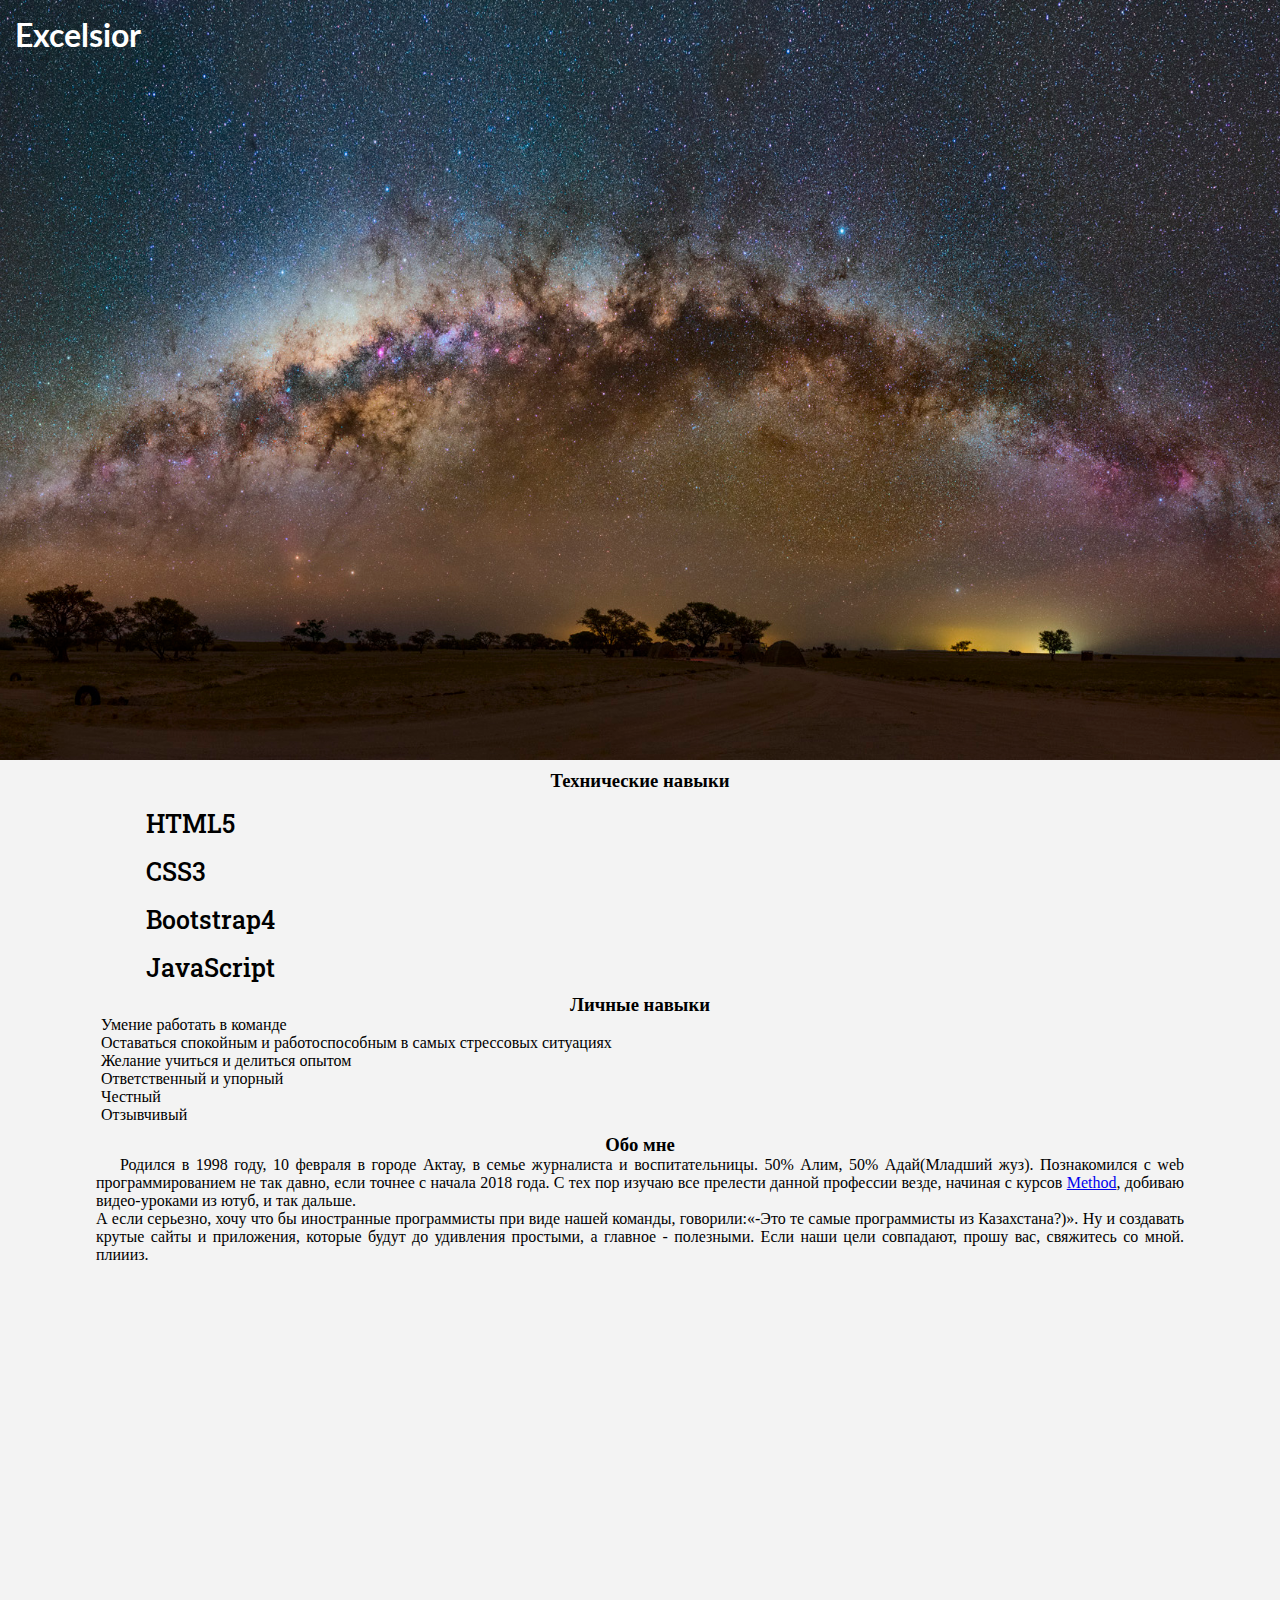
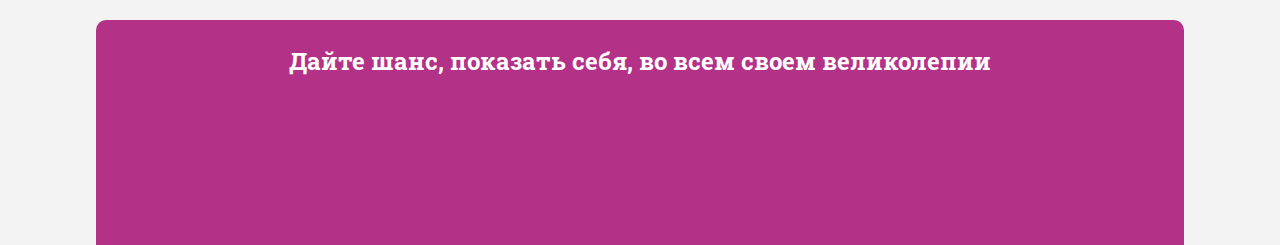
==== index.html @ 2936e80c "Rename visit.html to index.html" ====
<DOCTYPE html>
<html lang="ru">
<head>
	<meta charset="UTF-8">
	<meta name="viewport" content="width=device-width, initial-scale=1">
	<link rel="stylesheet" href="https://stackpath.bootstrapcdn.com/bootstrap/4.1.3/css/bootstrap.min.css" integrity="sha384-MCw98/SFnGE8fJT3GXwEOngsV7Zt27NXFoaoApmYm81iuXoPkFOJwJ8ERdknLPMO" crossorigin="anonymous">
	<link rel="stylesheet" href="https://use.fontawesome.com/releases/v5.6.3/css/all.css" integrity="sha384-UHRtZLI+pbxtHCWp1t77Bi1L4ZtiqrqD80Kn4Z8NTSRyMA2Fd33n5dQ8lWUE00s/" crossorigin="anonymous">
	<link href="https://fonts.googleapis.com/css?family=Lato|Roboto+Slab" rel="stylesheet">
	<link rel="stylesheet" type="text/css" href="style.css">
	<title>business card</title>
</head>
<body>
	<section class="header">
		<h1>Excelsior</h1>
	</section>
	<section class="content">
		<div class="row">
			<div class="col-md-6"><h3>Технические навыки</h3>
		         <div class="skills">
		         	<div id="skill"><span>HTML5</span>
                       <div class="icon">
                            <i class="fas fa-circle"></i>
                            <i class="fas fa-circle"></i>
                            <i class="fas fa-circle"></i>
                            <i class="fas fa-circle"></i>
                            <i class="far fa-circle"></i>
                       </div>
		         	</div>
		         	<div id="skill"><span>CSS3</span>
                       <div class="icon">
                            <i class="fas fa-circle"></i>
                            <i class="fas fa-circle"></i>
                            <i class="fas fa-circle"></i>
                            <i class="far fa-circle"></i>
                            <i class="far fa-circle"></i>
                       </div>
		         	</div>
		         	<div id="skill"><span>Bootstrap4</span>
                       <div class="icon">
                            <i class="fas fa-circle"></i>
                            <i class="far fa-circle"></i>
                            <i class="far fa-circle"></i>
                            <i class="far fa-circle"></i>
                            <i class="far fa-circle"></i>
                       </div>
		         	</div>
		         	<div id="skill"><span>JavaScript</span>
                       <div class="icon">
                            <i class="fas fa-circle"></i>
                            <i class="far fa-circle"></i>
                            <i class="far fa-circle"></i>
                            <i class="far fa-circle"></i>
                            <i class="far fa-circle"></i>
                       </div>
		         	</div>
		         </div>
		    </div>     
			<div class="col-md-6"><h3>Личные навыки</h3>
               <ul>
               	<li><i class="fas fa-check"></i>Умение работать в команде</li>
               	<li><i class="fas fa-check"></i>Оставаться спокойным и работоспособным в самых стрессовых ситуациях</li>
               	<li><i class="fas fa-check"></i>Желание учиться и делиться опытом</li>
               	<li><i class="fas fa-check"></i>Ответственный и упорный</li>
               	<li><i class="fas fa-check"></i>Честный</li>
               	<li><i class="fas fa-check"></i>Отзывчивый</li>
               </ul>
			</div>	
			<div class="col"><h3>Обо мне</h3><p>Родился в 1998 году, 10 февраля в городе Актау, в семье журналиста и воспитательницы. 50% Алим, 50% Адай(Младший жуз). Познакомился с web программированием не так давно, если точнее с начала 2018 года. С тех пор изучаю все прелести данной профессии везде, начиная с курсов <a href="https://method.kz/almaty/courses/web-intensive" target="_blank">Method</a>, добиваю видео-уроками из ютуб, и так дальше.<br>
				А если серьезно, хочу что бы иностранные программисты при виде нашей команды, говорили:<q>-Это те самые программисты из Казахстана?)</q>. Ну и создавать крутые сайты и приложения, которые будут до удивления простыми, а главное - полезными. Если наши цели совпадают, прошу вас, свяжитесь со мной. плиииз.</p></div>
		</div>	
    </section>
  <!-- --------------------------- footer -------------------------------- -->
    <div class="row-1">
	  <div class="col-md-12">
	  	<div class="footer"><h2>Дайте шанс, показать себя, во всем своем великолепии<i class="far fa-thumbs-up"></i></h2>
	  	<center><ul>
 			<li><a href="https://wa.me/+77476170048" target="_blank"><i class="fab fa-whatsapp"></i></a></li>
 			<li><a href="https://vk.com/biba26"" target="_blank"><i class="fab fa-vk"></i></a></li>
 			<li><a href="https://www.instagram.com/beibarys.kz/?hl=ru" target="_blank"><i class="fab fa-instagram"></i></a></li>
 			<li><a href="http://biba7292kz@gmail.com" target="_blank"><i class="fab fa-google-plus"></i></a></li>
 			<li><a href="https://steamcommunity.com/profiles/76561198111855879/" target="_blank"><i class="fab fa-steam"></i></a></li>
 		</ul></center>
	  	</div>
	  </div>
	</div>  
</body>
</html>
---- style.css ----
* {
	margin: 0;
	padding: 0;
}
body {
		background-color: #f3f3f3;
}
.header{
	height: 760px;
	width: 100%;
	background-image: url(images/mlechny-put.jpg);
	background-position: center;
	background-size: cover;
}

span {
	font-size: 25px;
	font-weight: 500;
	font-family: 'Roboto Slab', serif;
}

.content {
	width: 100%;
	height: 750px;
	margin-bottom: 100px;

}
.row {
	margin: auto;
	width: 85%;
	height: 100%;
	margin-bottom: 
}
h1 {
	color: white;
	font-family: 'Lato', serif;
	padding: 15px;
}
.row i {
	color: #b43188;
	font-size: 14px;
	margin-right: 5px;
}
h3 {
	margin-top: 10px;
	text-align: center;
}
.skills {
	margin-top: 15px;
	margin-left: 50px;
}
#skill {
	margin-top: 15px;
}
 li {
 	list-style-type: none;
 }
 p { 
    text-indent: 1.5em; 
    text-align: justify;
   }
/*--------------------- footer ---------------------------*/
.footer {
	padding-top: 25px;
	width: 85%;
    height: 200px;
	border-radius: 10px 10px 0px 0px;
	margin: auto;
	background-color: #b43188;
}

.footer i {
	color: #fff;
	font-size: 35px;
}
h2 {
	color: #fff;
	text-align: center;
	font-family: 'Roboto Slab', serif;
}
.footer li{
	display: inline;
	margin-top: 15px;
	margin-left: 10px;
}
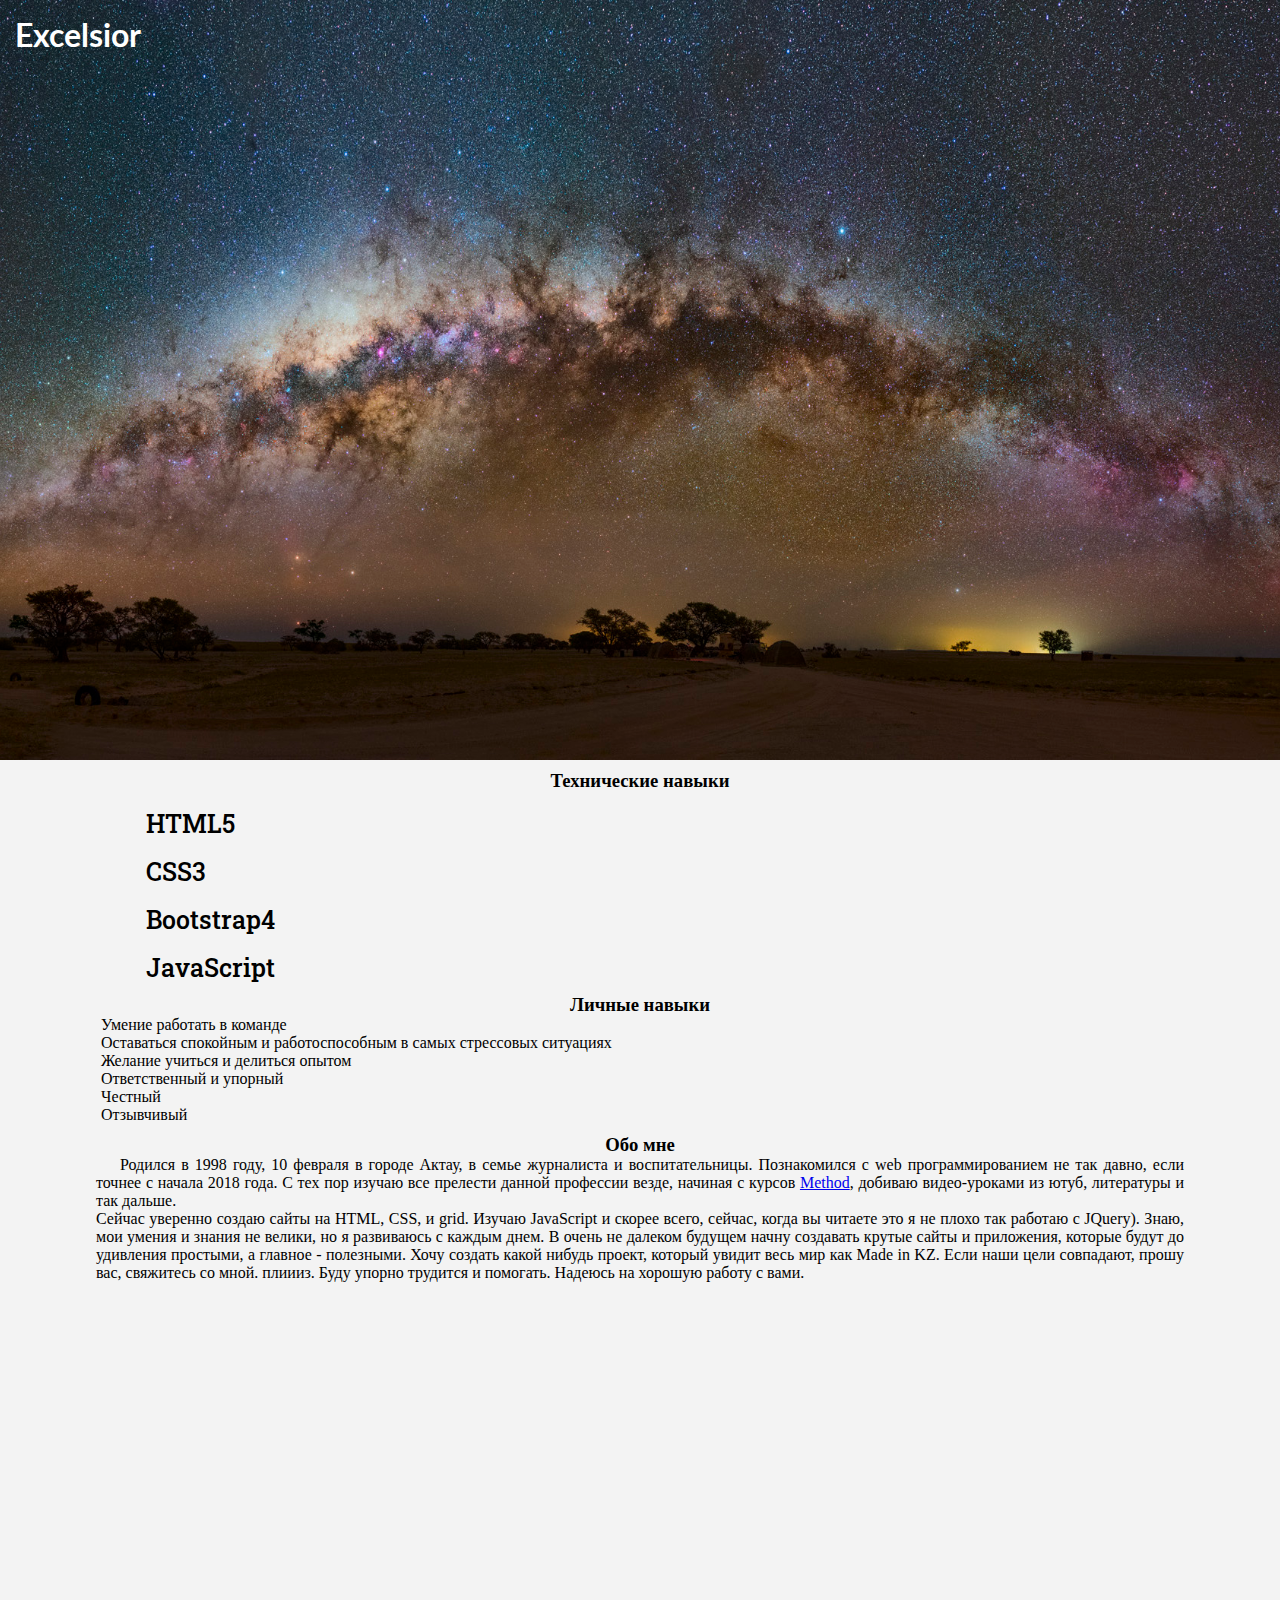
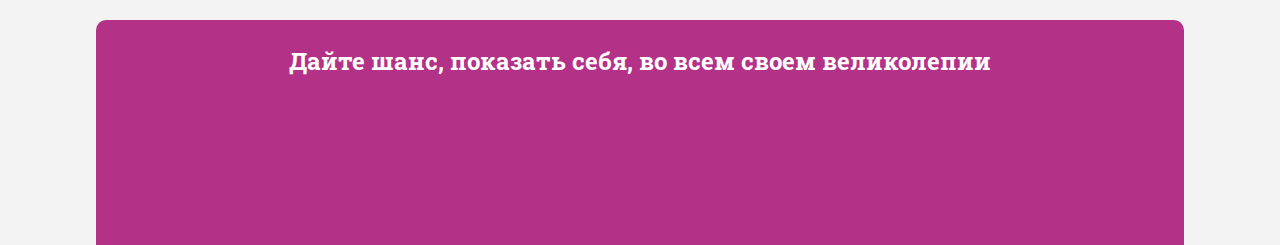
==== commit 7f18fa4e: "Update index.html" ====
--- a/index.html
+++ b/index.html
@@ -65,8 +65,8 @@
                	<li><i class="fas fa-check"></i>Отзывчивый</li>
                </ul>
 			</div>	
-			<div class="col"><h3>Обо мне</h3><p>Родился в 1998 году, 10 февраля в городе Актау, в семье журналиста и воспитательницы. 50% Алим, 50% Адай(Младший жуз). Познакомился с web программированием не так давно, если точнее с начала 2018 года. С тех пор изучаю все прелести данной профессии везде, начиная с курсов <a href="https://method.kz/almaty/courses/web-intensive" target="_blank">Method</a>, добиваю видео-уроками из ютуб, и так дальше.<br>
-				А если серьезно, хочу что бы иностранные программисты при виде нашей команды, говорили:<q>-Это те самые программисты из Казахстана?)</q>. Ну и создавать крутые сайты и приложения, которые будут до удивления простыми, а главное - полезными. Если наши цели совпадают, прошу вас, свяжитесь со мной. плиииз.</p></div>
+			<div class="col"><h3>Обо мне</h3><p>Родился в 1998 году, 10 февраля в городе Актау, в семье журналиста и воспитательницы. Познакомился с web программированием не так давно, если точнее с начала 2018 года. С тех пор изучаю все прелести данной профессии везде, начиная с курсов <a href="https://method.kz/almaty/courses/web-intensive" target="_blank">Method</a>, добиваю видео-уроками из ютуб, литературы и так дальше.<br>
+			    Сейчас уверенно создаю сайты на HTML, CSS, и grid. Изучаю JavaScript и скорее всего, сейчас, когда вы читаете это я не плохо так работаю с JQuery). Знаю, мои умения и знания не велики, но я развиваюсь с каждым днем. В очень не далеком будущем начну создавать крутые сайты и приложения, которые будут до удивления простыми, а главное - полезными. Хочу создать какой нибудь проект, который увидит весь мир как Made in KZ.  Если наши цели совпадают, прошу вас, свяжитесь со мной. плиииз. Буду упорно трудится и помогать. Надеюсь на хорошую работу с вами.</p></div>
 		</div>	
     </section>
   <!-- --------------------------- footer -------------------------------- -->
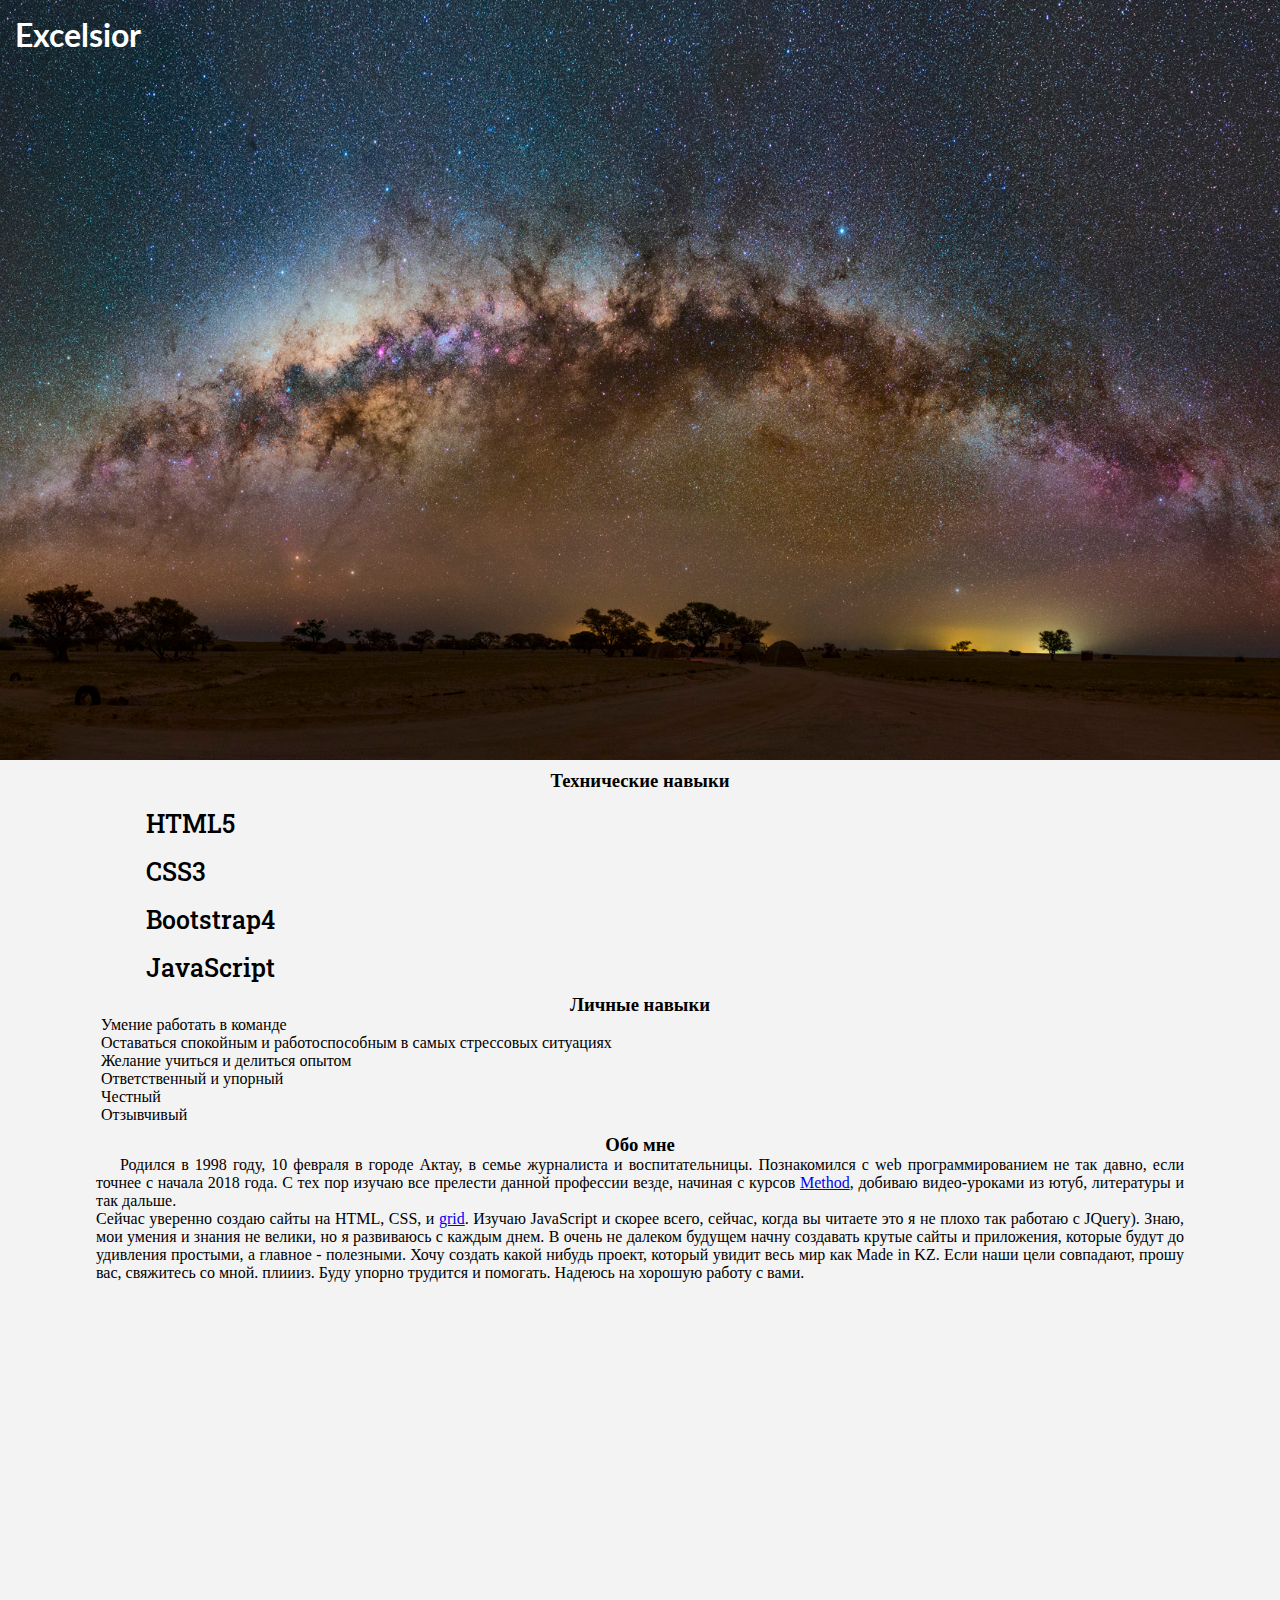
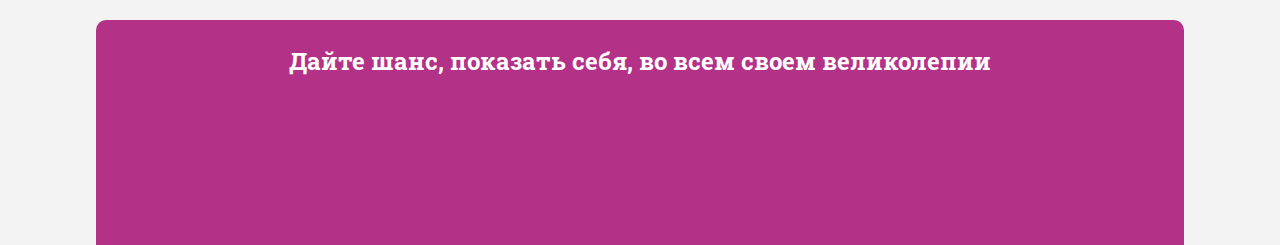
==== commit c571ec16: "Update index.html" ====
--- a/index.html
+++ b/index.html
@@ -66,7 +66,7 @@
                </ul>
 			</div>	
 			<div class="col"><h3>Обо мне</h3><p>Родился в 1998 году, 10 февраля в городе Актау, в семье журналиста и воспитательницы. Познакомился с web программированием не так давно, если точнее с начала 2018 года. С тех пор изучаю все прелести данной профессии везде, начиная с курсов <a href="https://method.kz/almaty/courses/web-intensive" target="_blank">Method</a>, добиваю видео-уроками из ютуб, литературы и так дальше.<br>
-			    Сейчас уверенно создаю сайты на HTML, CSS, и grid. Изучаю JavaScript и скорее всего, сейчас, когда вы читаете это я не плохо так работаю с JQuery). Знаю, мои умения и знания не велики, но я развиваюсь с каждым днем. В очень не далеком будущем начну создавать крутые сайты и приложения, которые будут до удивления простыми, а главное - полезными. Хочу создать какой нибудь проект, который увидит весь мир как Made in KZ.  Если наши цели совпадают, прошу вас, свяжитесь со мной. плиииз. Буду упорно трудится и помогать. Надеюсь на хорошую работу с вами.</p></div>
+				Сейчас уверенно создаю сайты на HTML, CSS, и <a href="bootsrtap.html">grid</a>. Изучаю JavaScript и скорее всего, сейчас, когда вы читаете это я не плохо так работаю с JQuery). Знаю, мои умения и знания не велики, но я развиваюсь с каждым днем. В очень не далеком будущем начну создавать крутые сайты и приложения, которые будут до удивления простыми, а главное - полезными. Хочу создать какой нибудь проект, который увидит весь мир как Made in KZ.  Если наши цели совпадают, прошу вас, свяжитесь со мной. плиииз. Буду упорно трудится и помогать. Надеюсь на хорошую работу с вами.</p></div>
 		</div>	
     </section>
   <!-- --------------------------- footer -------------------------------- -->
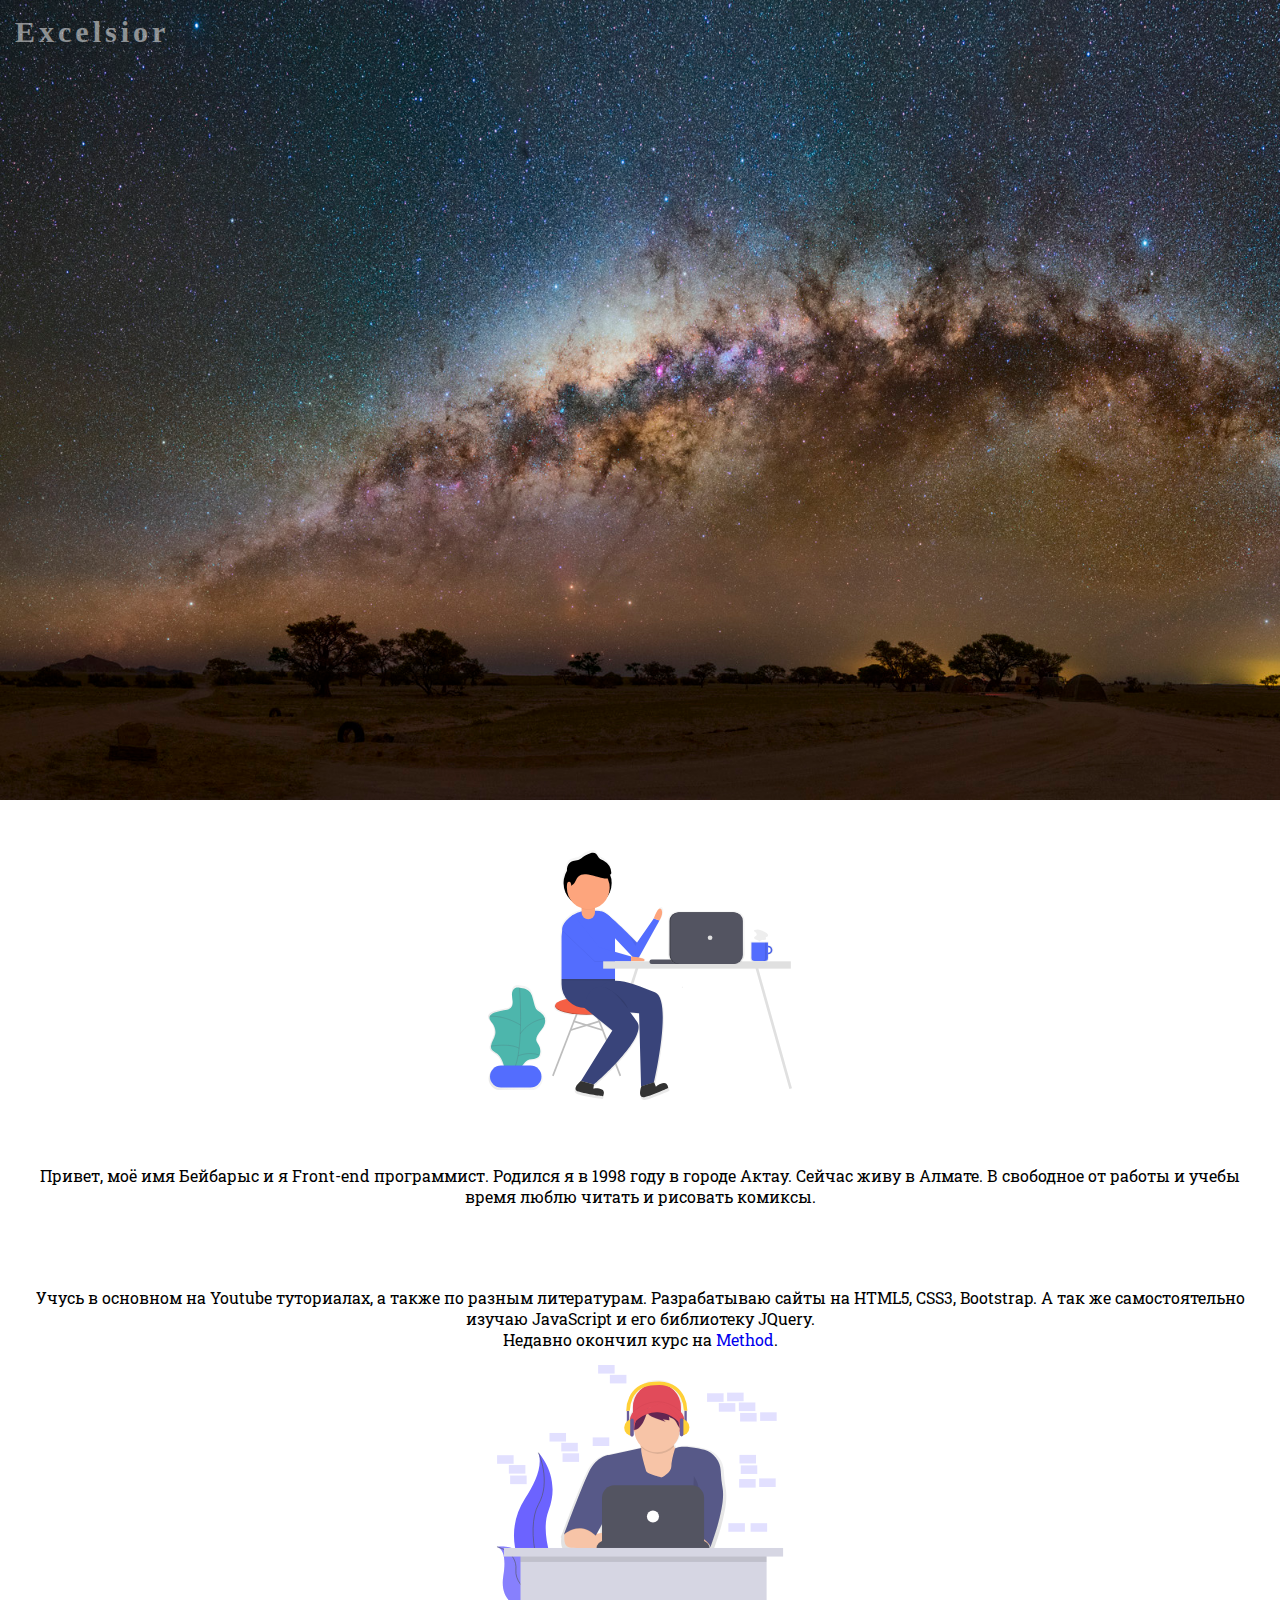
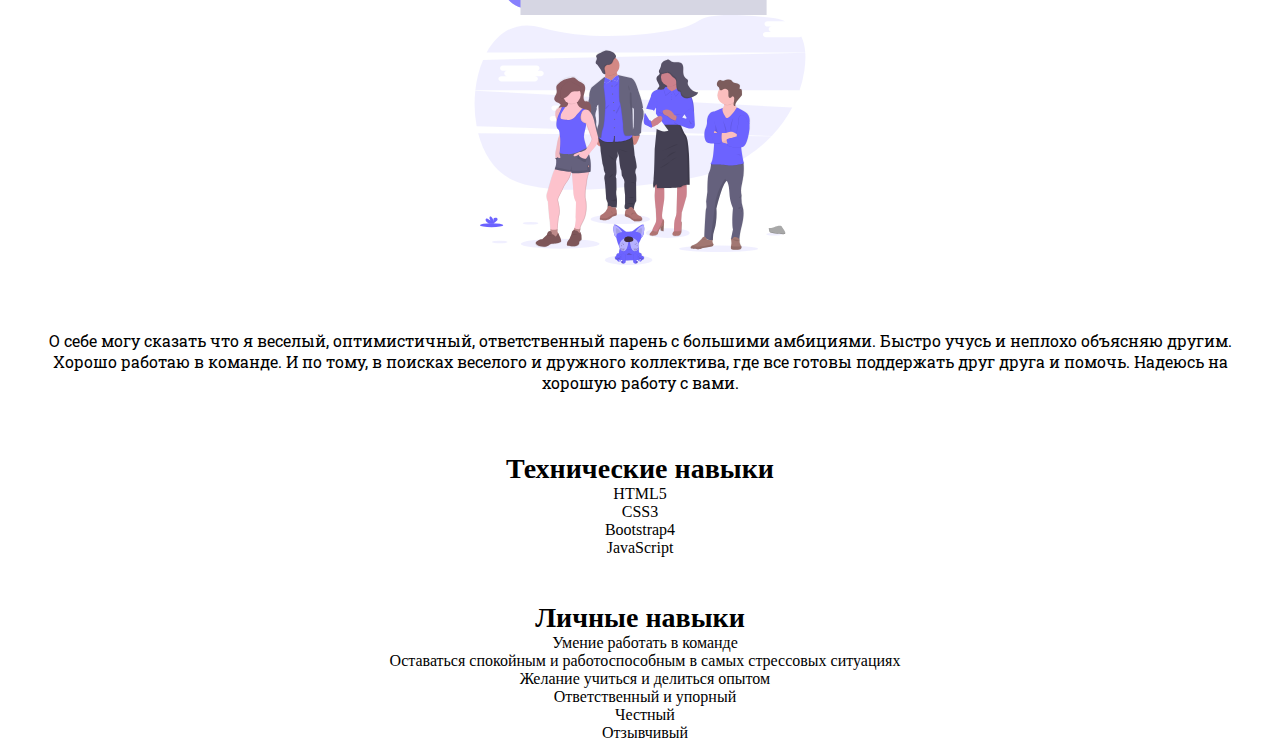
==== commit edb113b2: "Add files via upload" ====
--- a/index.html
+++ b/index.html
@@ -2,20 +2,39 @@
 <html lang="ru">
 <head>
 	<meta charset="UTF-8">
-	<meta name="viewport" content="width=device-width, initial-scale=1">
+	<meta name="viewport" content="width=device-width, initial-scale=1, shrink-to-fit=no">
 	<link rel="stylesheet" href="https://stackpath.bootstrapcdn.com/bootstrap/4.1.3/css/bootstrap.min.css" integrity="sha384-MCw98/SFnGE8fJT3GXwEOngsV7Zt27NXFoaoApmYm81iuXoPkFOJwJ8ERdknLPMO" crossorigin="anonymous">
 	<link rel="stylesheet" href="https://use.fontawesome.com/releases/v5.6.3/css/all.css" integrity="sha384-UHRtZLI+pbxtHCWp1t77Bi1L4ZtiqrqD80Kn4Z8NTSRyMA2Fd33n5dQ8lWUE00s/" crossorigin="anonymous">
-	<link href="https://fonts.googleapis.com/css?family=Lato|Roboto+Slab" rel="stylesheet">
+	<link href="https://fonts.googleapis.com/css?family=Roboto+Slab|Sarabun" rel="stylesheet">
 	<link rel="stylesheet" type="text/css" href="style.css">
-	<title>business card</title>
+	<title>Portfolio</title>
 </head>
 <body>
-	<section class="header">
-		<h1>Excelsior</h1>
-	</section>
-	<section class="content">
+  <!-- ---------------------HEADER-------------------- -->	
+    <div class="header">
+    	<h1>Excelsior</h1>
+    </div>
+
+
+<!------------------------------------------------ content --------------------------------------------->
+	<div class="content">
 		<div class="row">
-			<div class="col-md-6"><h3>Технические навыки</h3>
+			<div class="col-md-4"><img src="image/undraw_hello_aeia.svg"></div>
+			<div class="col-md-8"><p>Привет, моё имя Бейбарыс и я Front-end программист. Родился я в 1998 году в городе Актау. Сейчас живу в Алмате. В свободное от работы и учебы время люблю читать и рисовать комиксы. </p> </div>
+		</div>
+		<div class="row">
+			<div class="col-md-8"><p>Учусь в основном на Youtube туториалах, а также по разным литературам.  Разрабатываю сайты на HTML5, CSS3, Bootstrap. А так же самостоятельно изучаю JavaScript и его библиотеку JQuery. <br>Недавно окончил курс на <a href="https://method.kz/almaty/about" target="_blank">Method</a>.</p></div>
+			<div class="col-md-4"><img src="image/undraw_coding_6mjf.svg"></div>
+		</div>
+		<div class="row">
+			<div class="col-md-4"><img src="image/undraw_team_spirit_hrr4.svg"></div>
+			<div class="col-md-8"><p>О себе могу сказать что я веселый, оптимистичный, ответственный парень с большими амбициями. Быстро учусь и неплохо объясняю другим. Хорошо работаю в команде. И по тому, в поисках веселого и дружного коллектива, где все готовы поддержать друг друга и помочь. Надеюсь на хорошую работу с вами.</p></div>
+		</div>
+
+<!--------------------------------------------------- skills ------------------------------------------------------>
+
+	    <div class="row">
+            <div class="col-md-6"><h3>Технические навыки</h3>
 		         <div class="skills">
 		         	<div id="skill"><span>HTML5</span>
                        <div class="icon">
@@ -38,7 +57,7 @@
 		         	<div id="skill"><span>Bootstrap4</span>
                        <div class="icon">
                             <i class="fas fa-circle"></i>
-                            <i class="far fa-circle"></i>
+                            <i class="fas fa-circle"></i>
                             <i class="far fa-circle"></i>
                             <i class="far fa-circle"></i>
                             <i class="far fa-circle"></i>
@@ -64,24 +83,54 @@
                	<li><i class="fas fa-check"></i>Честный</li>
                	<li><i class="fas fa-check"></i>Отзывчивый</li>
                </ul>
-			</div>	
-			<div class="col"><h3>Обо мне</h3><p>Родился в 1998 году, 10 февраля в городе Актау, в семье журналиста и воспитательницы. Познакомился с web программированием не так давно, если точнее с начала 2018 года. С тех пор изучаю все прелести данной профессии везде, начиная с курсов <a href="https://method.kz/almaty/courses/web-intensive" target="_blank">Method</a>, добиваю видео-уроками из ютуб, литературы и так дальше.<br>
-				Сейчас уверенно создаю сайты на HTML, CSS, и <a href="bootsrtap.html">grid</a>. Изучаю JavaScript и скорее всего, сейчас, когда вы читаете это я не плохо так работаю с JQuery). Знаю, мои умения и знания не велики, но я развиваюсь с каждым днем. В очень не далеком будущем начну создавать крутые сайты и приложения, которые будут до удивления простыми, а главное - полезными. Хочу создать какой нибудь проект, который увидит весь мир как Made in KZ.  Если наши цели совпадают, прошу вас, свяжитесь со мной. плиииз. Буду упорно трудится и помогать. Надеюсь на хорошую работу с вами.</p></div>
-		</div>	
-    </section>
-  <!-- --------------------------- footer -------------------------------- -->
-    <div class="row-1">
-	  <div class="col-md-12">
-	  	<div class="footer"><h2>Дайте шанс, показать себя, во всем своем великолепии<i class="far fa-thumbs-up"></i></h2>
-	  	<center><ul>
- 			<li><a href="https://wa.me/+77476170048" target="_blank"><i class="fab fa-whatsapp"></i></a></li>
- 			<li><a href="https://vk.com/biba26"" target="_blank"><i class="fab fa-vk"></i></a></li>
- 			<li><a href="https://www.instagram.com/beibarys.kz/?hl=ru" target="_blank"><i class="fab fa-instagram"></i></a></li>
- 			<li><a href="http://biba7292kz@gmail.com" target="_blank"><i class="fab fa-google-plus"></i></a></li>
- 			<li><a href="https://steamcommunity.com/profiles/76561198111855879/" target="_blank"><i class="fab fa-steam"></i></a></li>
- 		</ul></center>
-	  	</div>
-	  </div>
-	</div>  
+			</div>
+        </div>
+    </div>
+
+
+
+
+
+
+
+
+
+
+
+
+
+
+
+
+
+
+
+
+
+
+
+
+
+
+
+
+
+
+
+
+
+
+
+
+
+
+
+
+
+
+
+	<script src="https://code.jquery.com/jquery-3.3.1.slim.min.js" integrity="sha384-q8i/X+965DzO0rT7abK41JStQIAqVgRVzpbzo5smXKp4YfRvH+8abtTE1Pi6jizo" crossorigin="anonymous"></script>
+	<script src="https://cdnjs.cloudflare.com/ajax/libs/popper.js/1.14.3/umd/popper.min.js" integrity="sha384-ZMP7rVo3mIykV+2+9J3UJ46jBk0WLaUAdn689aCwoqbBJiSnjAK/l8WvCWPIPm49" crossorigin="anonymous"></script>
+	<script src="https://stackpath.bootstrapcdn.com/bootstrap/4.1.3/js/bootstrap.min.js" integrity="sha384-ChfqqxuZUCnJSK3+MXmPNIyE6ZbWh2IMqE241rYiqJxyMiZ6OW/JmZQ5stwEULTy" crossorigin="anonymous"></script>
 </body>
-</html>
+</html>--- a/style.css
+++ b/style.css
@@ -1,85 +1,320 @@
+html, body {
+	overflow-x: hidden;
+}
 * {
 	margin: 0;
 	padding: 0;
 }
+a {
+	text-decoration: none;
+}
 body {
-		background-color: #f3f3f3;
-}
-.header{
-	height: 760px;
+}
+/*--------------------------         header        ---------------- */
+.header {
 	width: 100%;
-	background-image: url(images/mlechny-put.jpg);
-	background-position: center;
+	height: 800px;
+	background-image: url(image/mlechny-put.jpg);
 	background-size: cover;
-}
-
-span {
-	font-size: 25px;
-	font-weight: 500;
-	font-family: 'Roboto Slab', serif;
-}
-
-.content {
-	width: 100%;
-	height: 750px;
-	margin-bottom: 100px;
-
-}
-.row {
-	margin: auto;
-	width: 85%;
-	height: 100%;
-	margin-bottom: 
+	margin-bottom: 50px;
 }
 h1 {
+	opacity: 0.5;
 	color: white;
-	font-family: 'Lato', serif;
 	padding: 15px;
-}
-.row i {
+	letter-spacing: 4px;
+	user-select: none;
+}
+
+
+ /*--------------------------         content        ---------------- */
+ .content {
+ 	width: 65%;
+ 	height: 1600px;
+ 	margin: auto;
+ }
+.row img {
+ 	width: 350px;
+ 	height: 250px;
+ }
+ p {
+ 	margin-top: 50px;
+ 	padding: 15px;
+ 	font-family: 'Roboto Slab', serif;
+ }
+
+
+/*------------------------------------ skills ---------------------------*/
+.container {
+ 	width: 65%;
+ 	height: 800px;
+ 	margin: auto;
+}
+h3 {
+	text-align: center;
+	margin-top: 45px;
+}
+li {
+	list-style-type: none;
+}
+li i {
+	margin-right: 10px;
+	margin-top: 10px;
+}
+i {
 	color: #b43188;
-	font-size: 14px;
-	margin-right: 5px;
-}
-h3 {
-	margin-top: 10px;
-	text-align: center;
-}
-.skills {
-	margin-top: 15px;
-	margin-left: 50px;
-}
-#skill {
-	margin-top: 15px;
-}
- li {
- 	list-style-type: none;
- }
- p { 
-    text-indent: 1.5em; 
-    text-align: justify;
-   }
-/*--------------------- footer ---------------------------*/
-.footer {
-	padding-top: 25px;
-	width: 85%;
-    height: 200px;
-	border-radius: 10px 10px 0px 0px;
-	margin: auto;
-	background-color: #b43188;
-}
-
-.footer i {
-	color: #fff;
-	font-size: 35px;
-}
-h2 {
-	color: #fff;
-	text-align: center;
-	font-family: 'Roboto Slab', serif;
-}
-.footer li{
-	display: inline;
-	margin-top: 15px;
-	margin-left: 10px;
-}+}
+
+/*----------------------------------------- adaptiv --------------------------------------------*/
+@media only screen and (max-width: 320px) {
+	.header {
+		width: 100%;
+		height: 300px;
+		background-image: url(image/mlechny-put.jpg);
+		background-size: cover;
+		margin-bottom: 50px;
+    }
+    h1 {
+    	font-size: 25px;
+    }
+	 .content {
+	 	width: 65%;
+	 	height: 1000px;
+        
+	 }
+	.row img {
+	 	width: 200px;
+	 	height: 250px;
+	 }
+	 .row {
+	 	text-align: center;
+	 }
+	 p {
+	 	margin-top: 50px;
+	 	padding: 15px;
+	 	font-family: 'Roboto Slab', serif;
+	 	font-size: 12px;
+	 	text-align: center;
+	 }
+	 /*----- skills -----*/
+	 .container {
+ 	width: 65%;
+ 	height: 800px;
+ 	margin: auto;
+	}
+	h3 {
+		text-align: center;
+		margin-top: 45px;
+		font-size: 23px;
+	}
+	li {
+		list-style-type: none;
+		text-align: center;
+	}
+	li i {
+		margin-right: 10px;
+		margin-top: 10px;
+		color: #b43188;
+		text-align: center;
+	}
+	i {
+		color: #b43188;
+	}
+	.skills {
+		text-align: center;
+	}
+}
+@media screen and (min-width: 360px) {
+	.header {
+		width: 100%;
+		height: 300px;
+		background-image: url(image/mlechny-put.jpg);
+		background-size: cover;
+		margin-bottom: 50px;
+    }
+    h1 {
+    	font-size: 25px;
+    }
+	 .content {
+	 	width: 65%;
+	 	height: 1000px;
+        
+	 }
+	.row img {
+	 	width: 200px;
+	 	height: 250px;
+	 }
+	 .row {
+	 	text-align: center;  
+	 	}
+	 p {
+	 	margin-top: 50px;
+	 	padding: 15px;
+	 	font-family: 'Roboto Slab', serif;
+	 	font-size: 12px;
+	 	text-align: center;
+	 }
+	 /*----- skills -----*/
+	 .container {
+ 	width: 65%;
+ 	height: 800px;
+ 	margin: auto;
+	}
+	h3 {
+		text-align: center;
+		margin-top: 45px;
+		font-size: 23px;
+	}
+	li {
+		list-style-type: none;
+		text-align: center;
+	}
+	li i {
+		margin-right: 10px;
+		margin-top: 10px;
+		color: #b43188;
+		text-align: center;
+	}
+	i {
+		color: #b43188;
+	}
+	.skills {
+		text-align: center;
+	}
+}
+
+@media screen and (min-width: 384px) {
+	.header {
+		width: 100%;
+		height: 300px;
+		background-image: url(image/mlechny-put.jpg);
+		background-size: cover;
+		margin-bottom: 50px;
+    }
+    h1 {
+    	font-size: 30px;
+    }
+	 .content {
+	 	width: 65%;
+	 	height: 1000px;
+        
+	 }
+	.row img {
+	 	width: 200px;
+	 	height: 250px;
+	 }
+	 .row {
+	 	text-align: center;  
+	 	}
+	 p {
+	 	margin-top: 50px;
+	 	padding: 15px;
+	 	font-family: 'Roboto Slab', serif;
+	 	font-size: 12px;
+	 	text-align: center;
+	 }
+	 /*----- skills -----*/
+	 .container {
+ 	width: 65%;
+ 	height: 800px;
+ 	margin: auto;
+	}
+	h3 {
+		text-align: center;
+		margin-top: 45px;
+		font-size: 28px;
+	}
+	li {
+		list-style-type: none;
+		text-align: center;
+	}
+	li i {
+		margin-right: 10px;
+		margin-top: 10px;
+		color: #b43188;
+		text-align: center;
+	}
+	i {
+		color: #b43188;
+	}
+	.skills {
+		text-align: center;
+	}
+}
+@media screen and (min-width: 533px) {
+	.content {
+		display: inline;
+	}
+}
+/*---------------------------------             monitor            --------------------------------*/
+@media screen and (min-width: 1280px) {
+
+	html, body {
+		overflow-x: hidden;
+	}
+	* {
+		margin: 0;
+		padding: 0;
+	}
+	a {
+		text-decoration: none;
+	}
+	body {
+	}
+	/*--------------------------         header        ---------------- */
+	.header {
+		width: 100%;
+		height: 800px;
+		background-image: url(image/mlechny-put.jpg);
+		background-size: cover;
+		margin-bottom: 50px;
+	}
+	h1 {
+		opacity: 0.5;
+		color: white;
+		padding: 15px;
+		letter-spacing: 4px;
+		user-select: none;
+	}
+
+
+	 /*--------------------------         content        ---------------- */
+	 .content {
+	 	width: 80%;
+	 	height: 1600px;
+	 	margin: auto;
+	 	background-color: pink;
+	 }
+	.row img {
+	 	width: 350px;
+	 	height: 250px;
+	 }
+	 p {
+	 	margin-top: 50px;
+	 	padding: 15px;
+	 	font-family: 'Roboto Slab', serif;
+	 	font-size: 16px;
+	 }
+
+
+	/*------------------------------------ skills ---------------------------*/
+	.container {
+	 	width: 65%;
+	 	height: 800px;
+	 	margin: auto;
+	}
+	h3 {
+		text-align: center;
+		margin-top: 45px;
+	}
+	li {
+		list-style-type: none;
+	}
+	li i {
+		margin-right: 10px;
+		margin-top: 10px;
+	}
+	i {
+		color: #b43188;
+	}
+}
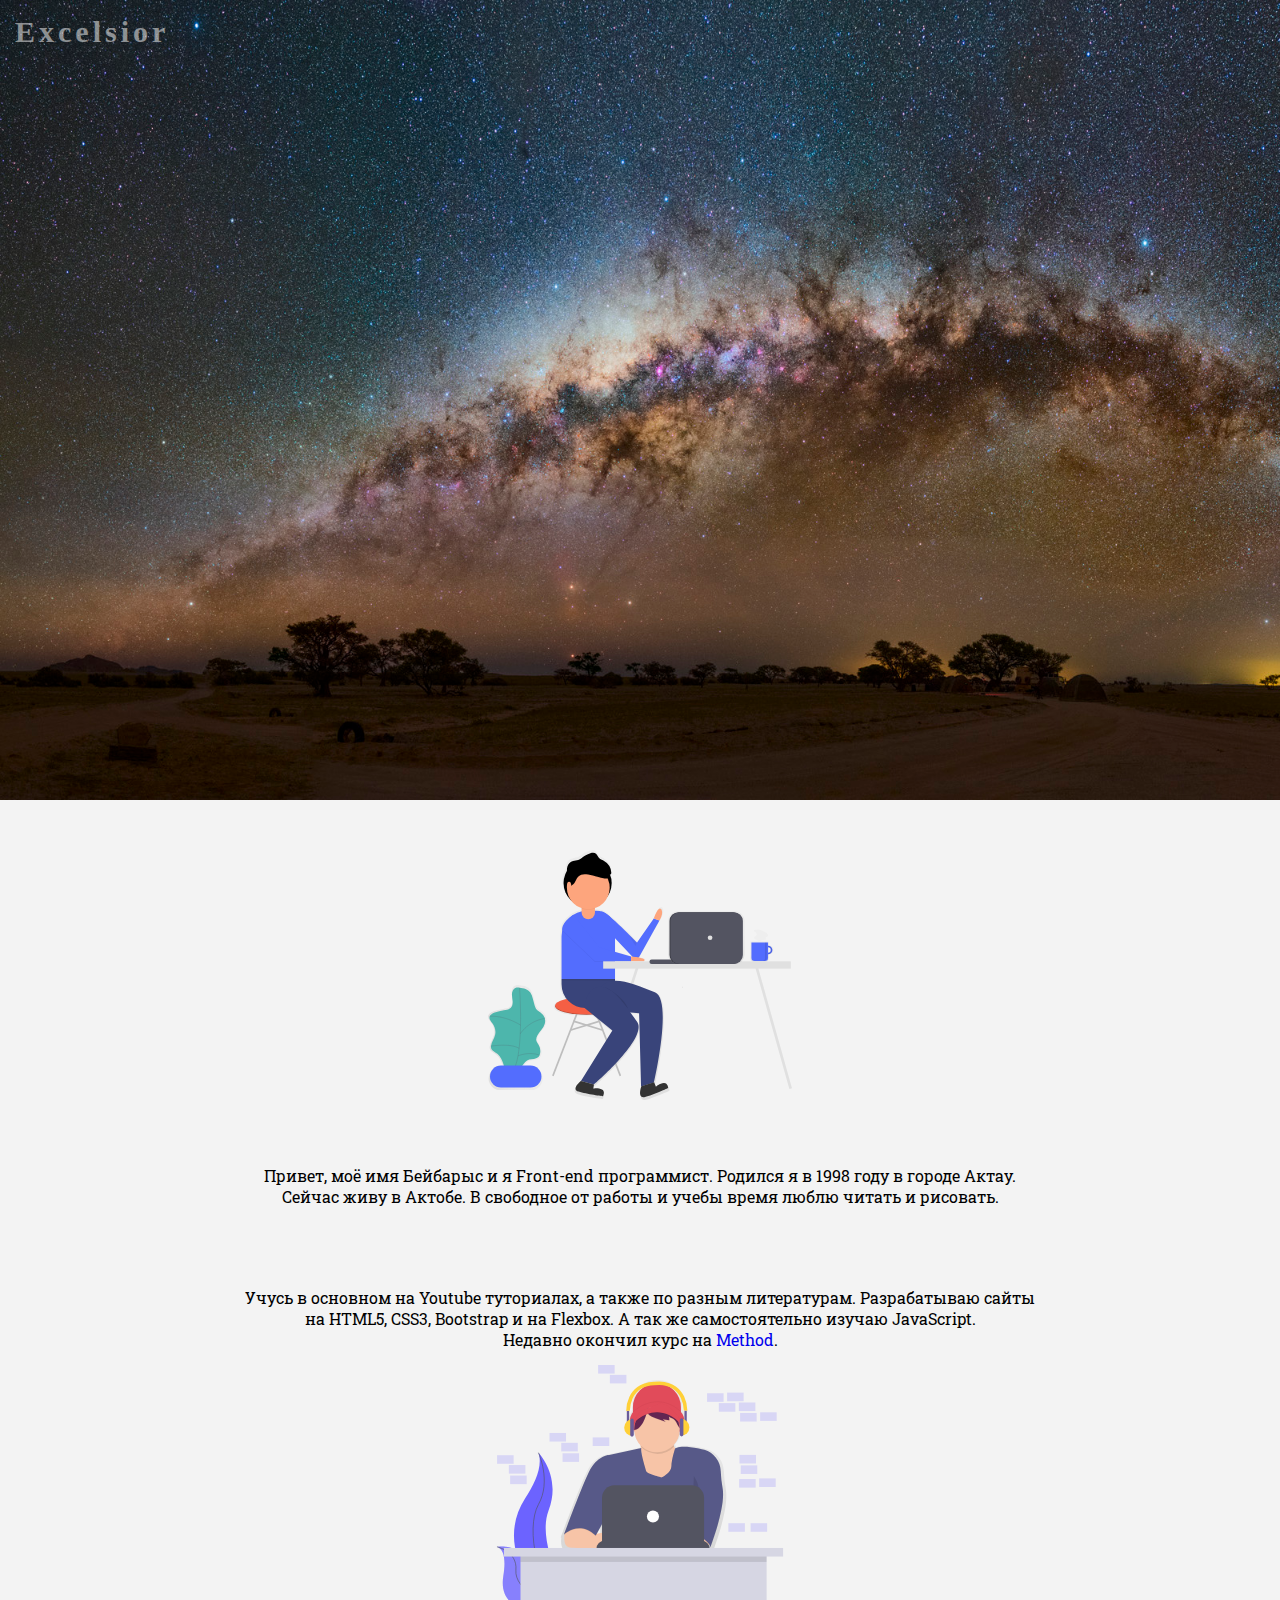
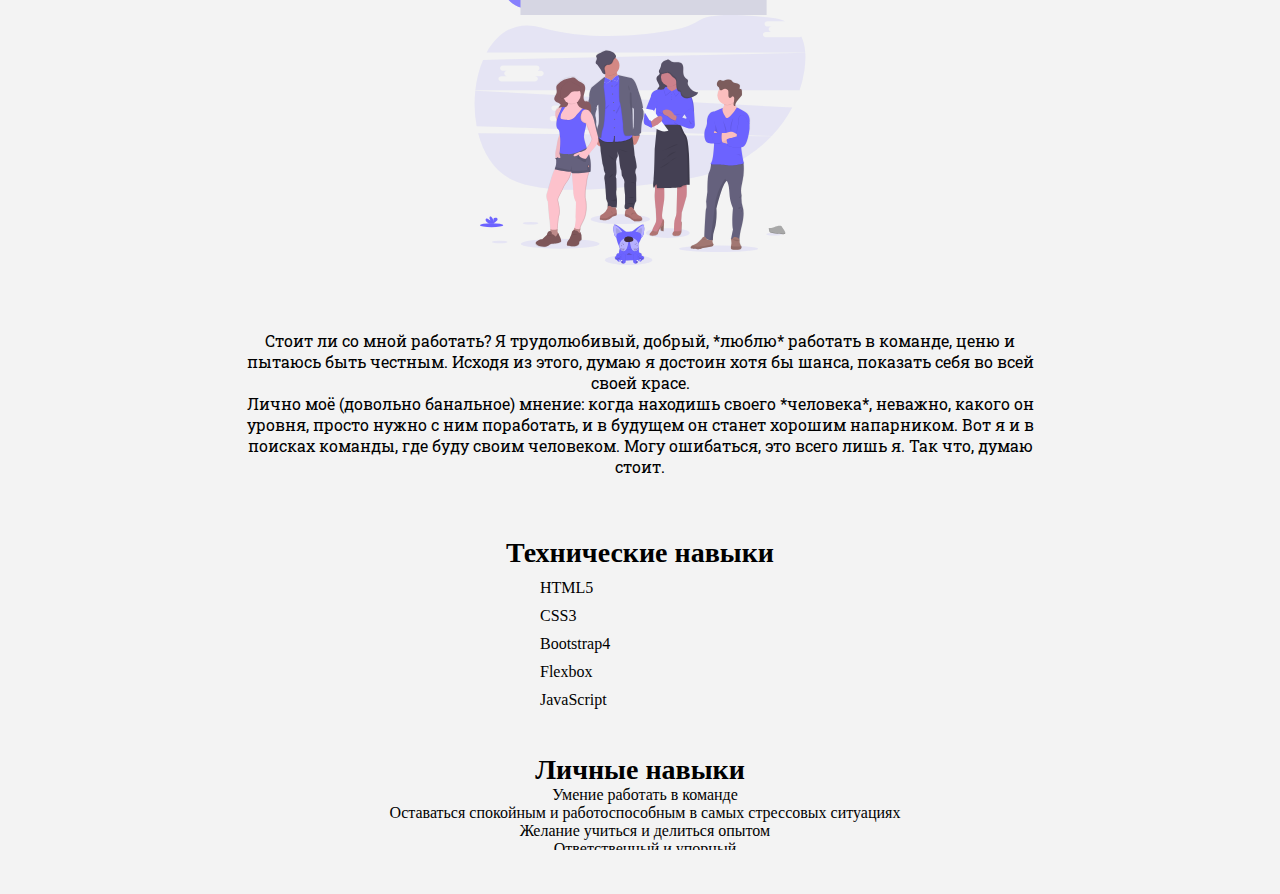
==== commit 8f3a5200: "Update index.html" ====
--- a/index.html
+++ b/index.html
@@ -17,18 +17,18 @@
 
 
 <!------------------------------------------------ content --------------------------------------------->
-	<div class="content">
+	<div class="wrapper">
 		<div class="row">
 			<div class="col-md-4"><img src="image/undraw_hello_aeia.svg"></div>
-			<div class="col-md-8"><p>Привет, моё имя Бейбарыс и я Front-end программист. Родился я в 1998 году в городе Актау. Сейчас живу в Алмате. В свободное от работы и учебы время люблю читать и рисовать комиксы. </p> </div>
+			<div class="col-md-8"><p>Привет, моё имя Бейбарыс и я Front-end программист. Родился я в 1998 году в городе Актау. Сейчас живу в Актобе. В свободное от работы и учебы время люблю читать и рисовать. </p> </div>
 		</div>
 		<div class="row">
-			<div class="col-md-8"><p>Учусь в основном на Youtube туториалах, а также по разным литературам.  Разрабатываю сайты на HTML5, CSS3, Bootstrap. А так же самостоятельно изучаю JavaScript и его библиотеку JQuery. <br>Недавно окончил курс на <a href="https://method.kz/almaty/about" target="_blank">Method</a>.</p></div>
+			<div class="col-md-8"><p>Учусь в основном на Youtube туториалах, а также по разным литературам.  Разрабатываю сайты на HTML5, CSS3, Bootstrap и на Flexbox. А так же самостоятельно изучаю JavaScript. <br>Недавно окончил курс на <a href="https://method.kz/almaty/about" target="_blank">Method</a>.</p></div>
 			<div class="col-md-4"><img src="image/undraw_coding_6mjf.svg"></div>
 		</div>
 		<div class="row">
 			<div class="col-md-4"><img src="image/undraw_team_spirit_hrr4.svg"></div>
-			<div class="col-md-8"><p>О себе могу сказать что я веселый, оптимистичный, ответственный парень с большими амбициями. Быстро учусь и неплохо объясняю другим. Хорошо работаю в команде. И по тому, в поисках веселого и дружного коллектива, где все готовы поддержать друг друга и помочь. Надеюсь на хорошую работу с вами.</p></div>
+			<div class="col-md-8"><p>Стоит ли со мной работать? Я трудолюбивый, добрый, *люблю* работать в команде, ценю и пытаюсь быть честным. Исходя из этого, думаю я достоин хотя бы шанса, показать себя во всей своей красе.<br>Лично моё (довольно банальное) мнение: когда находишь своего *человека*, неважно, какого он уровня, просто нужно с ним поработать, и в будущем он станет хорошим напарником. Вот я и в поисках команды, где буду своим человеком. Могу ошибаться, это всего лишь я. Так что, думаю стоит.</p></div>
 		</div>
 
 <!--------------------------------------------------- skills ------------------------------------------------------>
@@ -55,6 +55,15 @@
                        </div>
 		         	</div>
 		         	<div id="skill"><span>Bootstrap4</span>
+                       <div class="icon">
+                            <i class="fas fa-circle"></i>
+                            <i class="fas fa-circle"></i>
+                            <i class="far fa-circle"></i>
+                            <i class="far fa-circle"></i>
+                            <i class="far fa-circle"></i>
+                       </div>
+		         	</div>
+		         	<div id="skill"><span>Flexbox</span>
                        <div class="icon">
                             <i class="fas fa-circle"></i>
                             <i class="fas fa-circle"></i>
@@ -133,4 +142,4 @@
 	<script src="https://cdnjs.cloudflare.com/ajax/libs/popper.js/1.14.3/umd/popper.min.js" integrity="sha384-ZMP7rVo3mIykV+2+9J3UJ46jBk0WLaUAdn689aCwoqbBJiSnjAK/l8WvCWPIPm49" crossorigin="anonymous"></script>
 	<script src="https://stackpath.bootstrapcdn.com/bootstrap/4.1.3/js/bootstrap.min.js" integrity="sha384-ChfqqxuZUCnJSK3+MXmPNIyE6ZbWh2IMqE241rYiqJxyMiZ6OW/JmZQ5stwEULTy" crossorigin="anonymous"></script>
 </body>
-</html>+</html>
--- a/style.css
+++ b/style.css
@@ -1,5 +1,6 @@
 html, body {
 	overflow-x: hidden;
+	background-color: #f3f3f3;
 }
 * {
 	margin: 0;
@@ -28,7 +29,7 @@
 
 
  /*--------------------------         content        ---------------- */
- .content {
+ .wrapper {
  	width: 65%;
  	height: 1600px;
  	margin: auto;
@@ -44,6 +45,18 @@
  }
 
 
+.skills {
+		justify-content: center;
+}
+#skill	{
+	display: flex;
+	width: 200px;
+	justify-content: space-between;
+	margin: auto;
+	margin-top: 10px;
+}
+
+
 /*------------------------------------ skills ---------------------------*/
 .container {
  	width: 65%;
